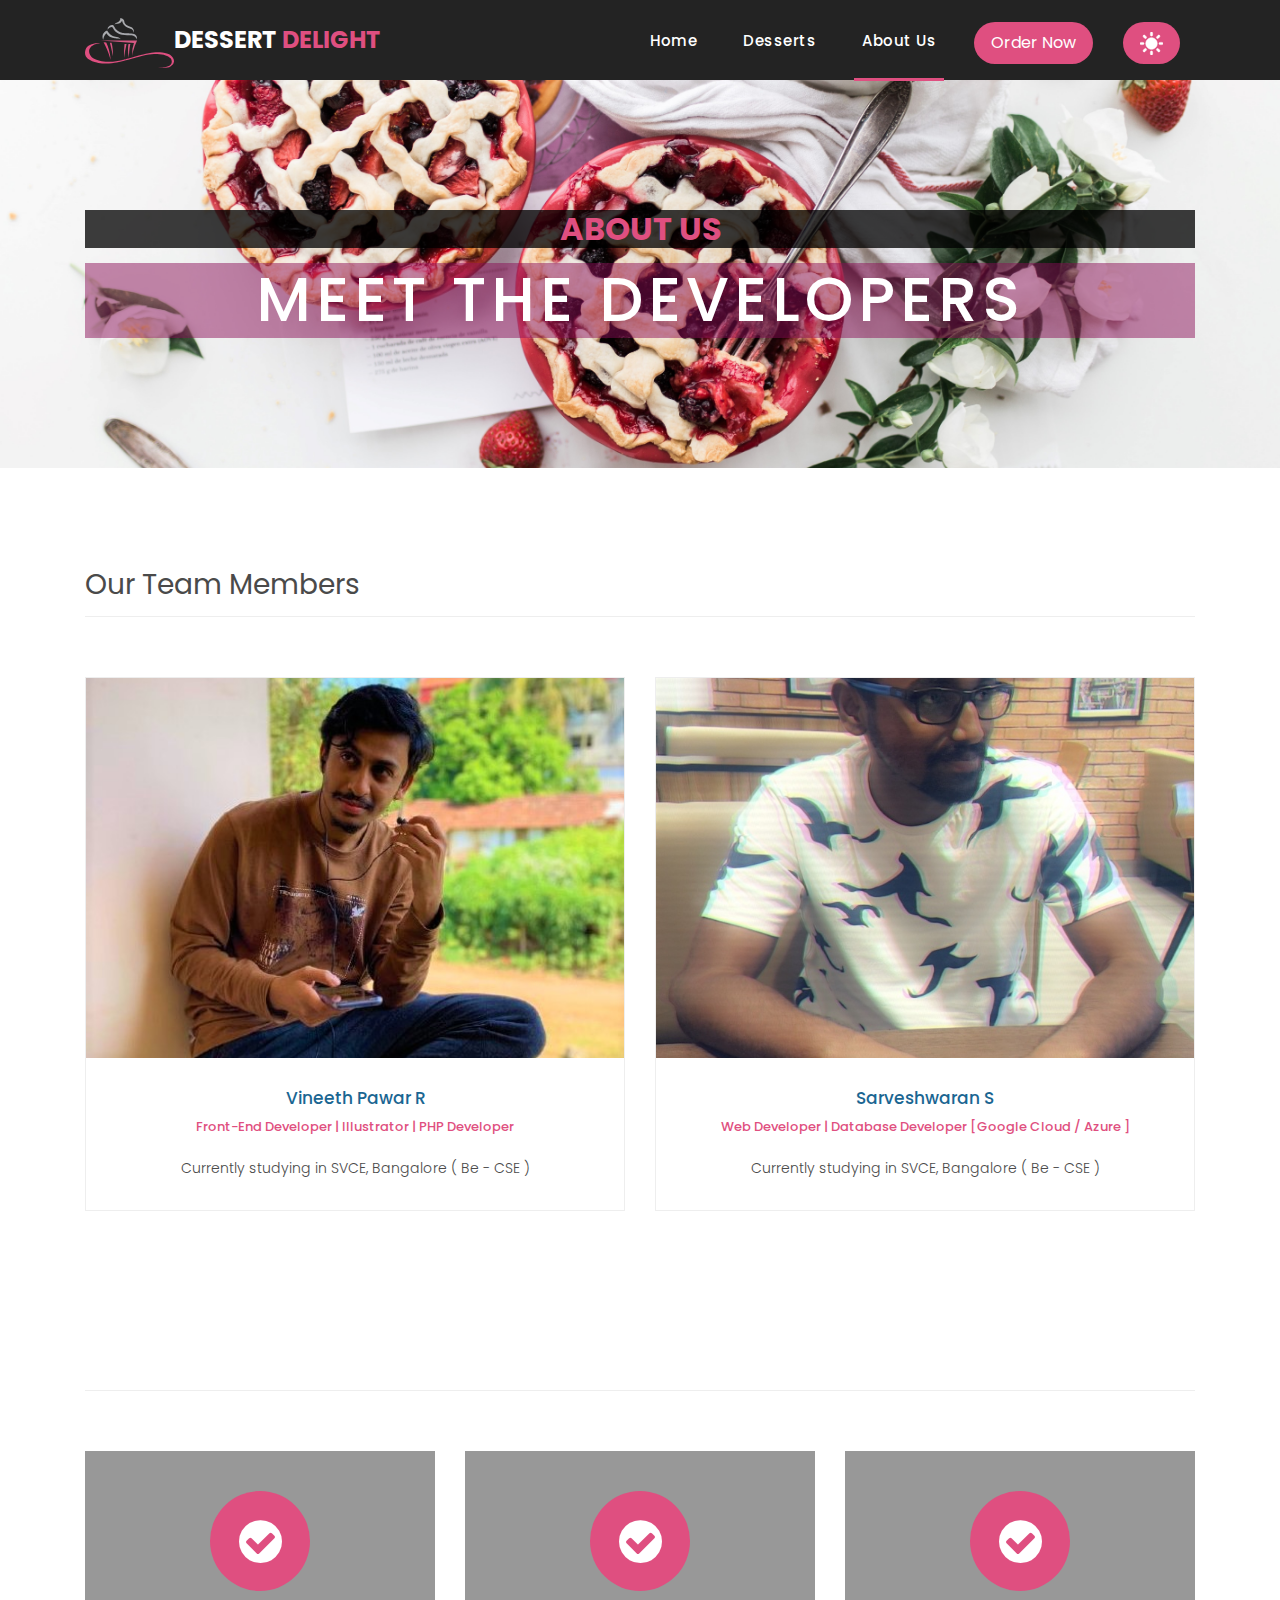
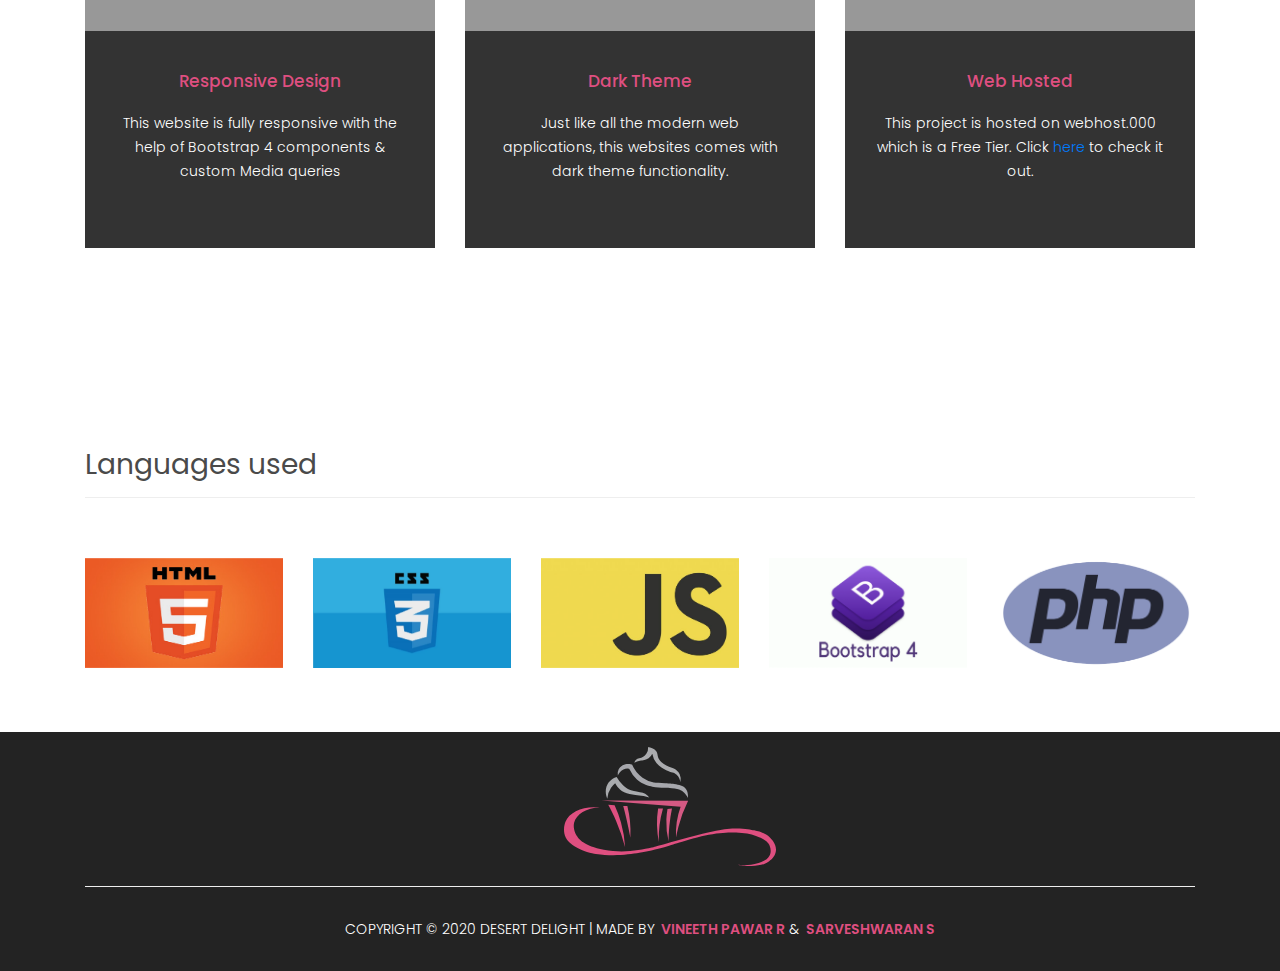
==== Dessert Delight/about.html @ f7e5d98a "folder oraganized" ====
<!DOCTYPE html>
<html lang="en">

  <head>

    <meta charset="utf-8">
    <meta name="viewport" content="width=device-width, initial-scale=1, shrink-to-fit=no">
    <meta name="description" content="">
    <meta name="author" content="">
    <link href="https://fonts.googleapis.com/css?family=Poppins:100,200,300,400,500,600,700,800,900&display=swap" rel="stylesheet">
    <link rel="shortcut icon" href="./assets/images/icon.png" type="image/x-icon">
    <title>Dessert Delight | About</title>

    <!-- Bootstrap core CSS -->
    <link href="vendor/bootstrap/css/bootstrap.min.css" rel="stylesheet">


    <!-- Additional CSS Files -->
    <link rel="stylesheet" href="assets/css/fontawesome.css">
    <link rel="stylesheet" href="assets/css/style.css">
    <link rel="stylesheet" href="assets/css/owl.css">

  </head>

  <body id="body">

    <!-- ***** Preloader Start ***** -->
    <div id="preloader">
        <div class="jumper">
            <div></div>
            <div></div>
            <div></div>
        </div>
    </div>  
    <!-- ***** Preloader End ***** -->

    <!-- Header -->
    <header class="">
      <nav class="navbar navbar-expand-lg">
        <div class="container">
          <a class="navbar-brand" ><img src="./assets/images/logo.svg"   alt="Logo"><h2 id="home">DESSERT <em>DELIGHT</em></h2></a>
          <button class="navbar-toggler" type="button" data-toggle="collapse" data-target="#navbarResponsive" aria-controls="navbarResponsive" aria-expanded="false" aria-label="Toggle navigation">
            <span class="navbar-toggler-icon"></span>
          </button>
          <div class="collapse navbar-collapse" id="navbarResponsive">
            <ul class="navbar-nav ml-auto">
              <li class="nav-item">
                <a class="nav-link" href="index.html">Home
                  <span class="sr-only">(current)</span>
                </a>
              </li> 
              <li class="nav-item">
                <a class="nav-link" href="products.html">Desserts</a>
              </li>
              <li class="nav-item active">
                <a class="nav-link" href="about.html">About Us</a>
              </li>
              <li class="nav-item">
                <a class="btn" href="contact.html">Order Now</a>
              </li>
              <li class="nav-item">
                <a class="btn " id="toggle"><img src="./assets/images/moon1.svg" style="height:23px;" id="theme" alt=""></a>
              </li>
            </ul>
          </div>
        </div>
      </nav>
    </header>

    <!-- Page Content -->
    <div class="page-heading about-heading header-text">
      <div class="container">
        <div class="row">
          <div class="col-md-12">
            <div class="text-content">
              <h4>about us</h4>
              <h2>meet the developers</h2>
            </div>
          </div>
        </div>
      </div>
    </div>


  

    
    <div class="team-members">
      <div class="container">
        <div class="row">
          <div class="col-md-12">
            <div class="section-heading">
              <h2 class="sh">Our Team Members</h2>
            </div>
          </div>
          <div class="col-md-6">
            <div class="team-member">
              <div class="thumb-container">
               
                <img src="assets/images/vin.jfif" style="width:100%;height:380px;object-fit: cover;"alt="">
           
                <div class="hover-effect">
                  <div class="hover-content">
                    <ul class="social-icons">
                     
                      <li><a href="https://www.linkedin.com/in/vineethpawar/" target="_blank" style="font-size: 25px;"><i class="fa fa-linkedin "></i></a></li>
                      <li><a href="https://github.com/vineethpawar/" target="_blank" style="font-size: 25px;"><i class="fa fa-github"></i></a></li>
                    </ul>
                  </div>
                </div>
              </div>
              <div class="down-content">
                <a href="https://www.linkedin.com/in/vineethpawar/" target="_blank"><h4>Vineeth Pawar R</h4></a>
                <span>Front-End Developer | Illustrator | PHP Developer  </span>
                <p class="pc">Currently studying in SVCE, Bangalore ( Be - CSE )</p>
              </div>
            </div>
          </div>
          <div class="col-md-6">
            <div class="team-member">
              <div class="thumb-container">
                <img src="assets/images/sarushan.jpeg" style="width:100%;height:380px;object-fit: cover;"alt="">
                <div class="hover-effect">
                  <div class="hover-content">
                    <ul class="social-icons">
                     
                      <li><a href="#" target="_blank" style="font-size: 25px;"><i class="fa fa-linkedin"></i></a></li>
                      <li><a href="#" target="_blank" style="font-size: 25px;"><i class="fa fa-github"></i></a></li>
                      <li><a href="#" target="_blank" style="font-size: 25px;"><i class="fa fa-instagram"></i></a></li>
                    </ul>
                  </div>
                </div>
              </div>
              <div class="down-content">
                <h4>Sarveshwaran S</h4>
                <span>Web Developer | Database Developer [Google Cloud / Azure ]</span>
                <p class="pc">Currently studying in SVCE, Bangalore ( Be - CSE )</p>
              </div>
            </div>
          </div>
          
         
         
          
        </div>
      </div>
    </div>


    <div class="services">
      <div class="container">
        <div class="section-heading">
          <h2 style="color:white;">Project Features</h2>
        </div> 
        <div class="row">
          

          <div class="col-md-4">
            <div class="service-item ">
              <div class="icon si">
                <i class="fa fa-check-circle"></i>
              </div>
              <div class="down-content dc">
                <h4>Responsive Design</h4>
                <p class="">This website is fully responsive with the help of Bootstrap 4 components & custom Media queries</p>
                
              </div>
            </div>
          </div>
          <div class="col-md-4">
            <div class="service-item ">
              <div class="icon si">
                <i class="fa fa-check-circle"></i>
              </div>
              <div class="down-content dc">
                <h4>Dark Theme</h4>
                <p class="">Just like all the modern web applications, this websites comes with dark theme functionality. </p>
                
              </div>
            </div>
          </div>
          <div class="col-md-4">
            <div class="service-item " style=>
              <div class="icon si">
                <i class="fa fa-check-circle"></i>
              </div>
              <div class="down-content dc">
                <h4>Web Hosted</h4>
                <p class="">This project is hosted on webhost.000 which is a Free Tier. Click <a href="#" target="_blank">here</a> to check it out. </p>
            
              </div>
            </div>
          </div>
        </div>
      </div>
    </div>


    <div class="happy-clients">
      <div class="container">
        <div class="row">
          <div class="col-md-12">
            <div class="section-heading">
              <h2 class="sh">Languages used</h2>
            </div>
          </div>
          <div class="col-sm-12">
            <div class="owl-clients owl-carousel">
              <div class="client-item">
                <img src="assets/images/html.jpg" alt="1">
              </div>
              
              <div class="client-item">
                <img src="assets/images/css.webp" alt="2">
              </div>
              
              <div class="client-item">
                <img src="assets/images/js.jpg" alt="3">
              </div>
              
              <div class="client-item">
                <img src="assets/images/boot.png" alt="4">
              </div>
              
              <div class="client-item">
                <img src="assets/images/php.png" alt="5">
              </div>
              
              <div class="client-item">
                <img src="assets/images/sql.png" alt="6">
              </div>
            </div>
          </div>
        </div>
      </div>
    </div>

    
    <footer>
      <div class="container">
        <div class="row">
          <div class="col-md-12">
            <img src="./assets/images/logo.svg" alt="">
            <div class="inner-content">
              <p class="">Copyright &copy; 2020 Desert Delight | Made by <a  href="https://www.linkedin.com/in/vineethpawar/" target="_blank">Vineeth Pawar R</a> & <a  href="https://www.linkedin.com/in/sarveshwaran-s-7b5656149/" target="_blank">Sarveshwaran S</a> </p>
            
           
            </div>
          </div>
        </div>
      </div>
    </footer>


    <!-- Bootstrap core JavaScript -->
    <script src="vendor/jquery/jquery.min.js"></script>
    <script src="vendor/bootstrap/js/bootstrap.bundle.min.js"></script>


    <!-- Additional Scripts -->
    <script src="assets/js/toggle.js"></script>
    <script src="assets/js/custom.js"></script>
    <script src="assets/js/owl.js"></script>
    <script src="assets/js/slick.js"></script>
    <script src="assets/js/isotope.js"></script>
    <script src="assets/js/accordions.js"></script>


    <script language = "text/Javascript"> 
      cleared[0] = cleared[1] = cleared[2] = 0; //set a cleared flag for each field
      function clearField(t){                   //declaring the array outside of the
      if(! cleared[t.id]){                      // function makes it static and global
          cleared[t.id] = 1;  // you could use true and false, but that's more typing
          t.value='';         // with more chance of typos
          t.style.color='#fff';
          }
      }
    </script>
    </script>
    <script>ttt();
      </script>

  </body>

</html>
---- Dessert Delight/assets/css/style.css ----
body {
  font-family: 'Poppins', sans-serif;
  overflow-x: hidden;
  text-rendering: optimizeLegibility;
  -webkit-font-smoothing: antialiased;
  -moz-osx-font-smoothing: grayscale;
  background-color: white;
}


p {
	margin-bottom: 0px;
	font-size: 14px;
	font-weight: 300;
	color: #4a4a4a;
	line-height: 24px;
}
a {
	text-decoration: none!important;
}
ul {
	padding: 0;
	margin: 0;
	list-style: none;
}

h1,h2,h3,h4,h5,h6 {
	margin: 0px;
}

ul.social-icons li {
	display: inline-block;
	margin-right: 3px;
}

ul.social-icons li:last-child {
	margin-right: 0px;
}

ul.social-icons li a {
	width: 50px;
	height: 50px;
	display: inline-block;
	line-height: 50px;
	background-color: #eee;
	color: #121212;
	font-size: 18px;
	text-align: center;
	transition: all .3s;
}

ul.social-icons li a:hover {
	background-color: #DF4F80;
	color: #fff;
}

a.filled-button {
	background-color: #DF4F80;
	color: #fff;
	font-size: 14px;
	text-transform: capitalize;
	font-weight: 300;
	padding: 10px 20px;
	border-radius: 5px;
	display: inline-block;
	transition: all 0.3s;
}

a.filled-button:hover {
	background-color: #121212;
	color: #fff;
}

.section-heading {
	text-align: left;
	margin-bottom: 60px;
	border-bottom: 1px solid #eee;
}

.section-heading h2 {
	font-size: 28px;
	font-weight: 400;
	color: #4a4a4a;
	margin-bottom: 15px;
}

.products-heading {
	background-image: url(../images/products-heading.jpg);
}

.about-heading {
	background-image: url(../images/about.jpg);
}

.contact-heading {
	background-image: url(../images/contact-heading.jpg);
}

.page-heading {
	padding: 210px 0px 130px 0px;
	text-align: center;
	background-position: center center;
	background-repeat: no-repeat;
	background-size: cover;
}

.page-heading .text-content h4 {
	color:#DF4F80;
	font-size: 32px;
	text-transform: uppercase;
	font-weight: 700;
	margin-bottom: 15px;
	background-color: rgba(0, 0, 0, 0.76);
}

.page-heading .text-content h2 {
	color: #fff;
	font-size: 62px;
	text-transform: uppercase;
	letter-spacing: 5px;
	background-color: rgba(138, 13, 86, 0.486);
}

#preloader {
  overflow: hidden;
  background: #DF4F80;
  left: 0;
  right: 0;
  top: 0;
  bottom: 0;
  position: fixed;
  z-index: 9999999;
  color: #fff;
}

#preloader .jumper {
  left: 0;
  top: 0;
  right: 0;
  bottom: 0;
  display: block;
  position: absolute;
  margin: auto;
  width: 50px;
  height: 50px;
}

#preloader .jumper > div {
  background-color: #fff;
  width: 10px;
  height: 10px;
  border-radius: 100%;
  -webkit-animation-fill-mode: both;
  animation-fill-mode: both;
  position: absolute;
  opacity: 0;
  width: 50px;
  height: 50px;
  -webkit-animation: jumper 1s 0s linear infinite;
  animation: jumper 1s 0s linear infinite;
}

#preloader .jumper > div:nth-child(2) {
  -webkit-animation-delay: 0.33333s;
  animation-delay: 0.33333s;
}

#preloader .jumper > div:nth-child(3) {
  -webkit-animation-delay: 0.66666s;
  animation-delay: 0.66666s;
}

@-webkit-keyframes jumper {
  0% {
    opacity: 0;
    -webkit-transform: scale(0);
    transform: scale(0);
  }
  5% {
    opacity: 1;
  }
  100% {
    -webkit-transform: scale(1);
    transform: scale(1);
    opacity: 0;
  }
}

@keyframes jumper {
  0% {
    opacity: 0;
    -webkit-transform: scale(0);
    transform: scale(0);
  }
  5% {
    opacity: 1;
  }
  100% {
    opacity: 0;
  }
}


/* Header Style */
header {
	position: absolute;
	z-index: 99999;
	width: 100%;
	height: 80px;
	background-color: #232323;
	-webkit-transition: all 0.3s ease-in-out 0s;
    -moz-transition: all 0.3s ease-in-out 0s;
    -o-transition: all 0.3s ease-in-out 0s;
    transition: all 0.3s ease-in-out 0s;
}
 .btn{
	margin-top: 5px;
	border-radius:35px;
	padding:8px 16px;
	margin-bottom:9px;
	background-color:#DF4F80;
	text-decoration: none;
	 
	outline:none;
	color:#fff;
	
	

}

.btn:hover{
	background-color:  #b63560;
	color: #fff;
	
	
	
	

}

#theme{
color: #fff;
}


header .navbar {
	padding: 17px 0px;
}
.background-header .navbar {
	padding: 17px 0px;
}
.background-header {
	top: 0;
	position: fixed;
	background-color: #fff!important;
	box-shadow: 0px 1px 10px rgba(0,0,0,0.1);
}
.background-header .navbar-brand h2 {
	color: #464242!important;
}

.background-header .navbar-nav a.nav-link {
	color: #1e1e1e!important;
}
.background-header .navbar-nav .nav-link:hover,
.background-header .navbar-nav .active>.nav-link,
.background-header .navbar-nav .nav-link.active,
.background-header .navbar-nav .nav-link.show,
.background-header .navbar-nav .show>.nav-link {
	color: #DF4F80!important;
}
.navbar .navbar-brand {
	float: 	left;
	margin-top: -12px;
	outline: none;
	
}
.navbar .navbar-brand h2 {
	display: inline-flex;
	color: #fff;
	cursor:pointer;
	
	text-transform: uppercase;
	font-size: 24px;
	font-weight: 700;
	-webkit-transition: all .3s ease 0s;
    -moz-transition: all .3s ease 0s;
    -o-transition: all .3s ease 0s;
    transition: all .3s ease 0s;
}
.navbar .navbar-brand img {
	cursor:pointer;
	height: 50px;
	-webkit-transition: all .3s ease 0s;
    -moz-transition: all .3s ease 0s;
    -o-transition: all .3s ease 0s;
    transition: all .3s ease 0s;
}

.navbar .navbar-brand h2 em {
	font-style: normal;
	padding-left: 5px;
	color: #DF4F80;
	
}
#navbarResponsive {
	z-index: 999;
}
.navbar-collapse {
	text-align: center;
}
.navbar .navbar-nav .nav-item {
	margin: 0px 15px;
}
.navbar .navbar-nav a.nav-link {
	text-transform: capitalize;
	font-size: 15px;
	font-weight: 500;
	letter-spacing: 0.5px;
	color: #fff;
	transition: all 0.5s;
	margin-top: 5px;
}
.navbar .navbar-nav .nav-link:hover,
.navbar .navbar-nav .active>.nav-link,
.navbar .navbar-nav .nav-link.active,
.navbar .navbar-nav .nav-link.show,
.navbar .navbar-nav .show>.nav-link {
	color: #fff;
	padding-bottom: 25px;
	border-bottom: 3px solid #DF4F80;
}
.navbar .navbar-toggler-icon {
	background-image: none;
}
.navbar .navbar-toggler {
	border-color: #fff;
	background-color: #fff;	
	height: 36px;
	outline: none;
	border-radius: 0px;
	position: absolute;
	right: 30px;
	top: 20px;
}
.navbar .navbar-toggler-icon:after {
	content: '\f0c9';
	color: #DF4F80;
	font-size: 18px;
	line-height: 26px;
	font-family: 'FontAwesome';
}



/* Banner Style */
.banner {
	position: relative;
	text-align: center;
	padding-top: 80px;


}

.banner-item-01 {
	height:80vh;
	background-image: url(../images/1.jpg);
	background-size: cover;
	background-repeat: no-repeat;
	background-position: center center;

	
	
	
}

.banner-item-02 {
	height:80vh;
	background-image: url(../images/2.jpg);
	background-size: cover;
	background-repeat: no-repeat;
	background-position: center center;
	
	
	
}

.banner-item-03 {
height:80vh;
	background-image: url(../images/3.jpg);
	background-size: cover;
	background-repeat: no-repeat;
	background-position: center center;
	
}

.banner .banner-item {
	max-height: 600px;
	
}

.banner .text-content {
	position: absolute;
	top: 50%;
	transform: translateY(-50%);
	text-align: center;
	width: 100%;
}

.banner .text-content h1 {
	color: #ffffff;
	
	font-size: 60px;
	text-transform: uppercase;
	font-weight: 700;
	margin-bottom: 15px;
	background-color: rgba(138, 13, 86, 0.486);
	
}

.banner .text-content h2 {
	color: #fff;
	font-size: 42px;
	font-weight: 600;
	text-transform: uppercase;
	font-family:'Trebuchet MS', 'Lucida Sans Unicode', 'Lucida Grande', 'Lucida Sans', Arial, sans-serif;
	text-transform: uppercase;
	letter-spacing: 5px;
	background-color: rgba(138, 13, 86, 0.486);
}


.owl-banner .owl-dots .owl-dot ,.owl-banner{
  border-radius: 3px;
}
.owl-banner .owl-dots {
    display: -webkit-box;
    display: -webkit-flex;
    display: -ms-flexbox;
    display: flex;
    -ms-flex-pack: center;
    -webkit-justify-content: center;
    justify-content: center;
    position: absolute;
    left: 50%;
    transform: translateX(-50%);
    bottom: 30px;
}
.owl-banner .owl-dots .owl-dot {
    width: 10px;
    height: 10px;
    border-radius: 50%;
    margin: 0 10px;
    background-color: #fff;
    opacity: 0.5;
}
.owl-banner .owl-dots .owl-dot:focus {
    outline: none
}
.owl-banner .owl-dots .owl-dot.active {
    background-color: #fff;
    opacity: 1;
}



/* Latest Produtcs */

.latest-products {
	margin-top: 100px;
}

.latest-products .section-heading a {
	float: right;
	margin-top: -35px;
	text-transform: uppercase;
	font-size: 13px;
	font-weight: 700;
	color: #DF4F80;
}

.product-item {
	border: 1px solid #eee;
	margin-bottom: 30px;
}

.product-item .down-content {
	padding: 30px;
	position: relative;
}

.product-item img {
	width: 100%;
	overflow: hidden;
}

.product-item .down-content h4 {
	font-size: 17px;
	color: #1a6692;
	margin-bottom: 20px;
}

.product-item .down-content h6 {
	position: absolute;
	top: 30px;
	right: 30px;
	font-size: 18px;
	color: #121212;
}

.product-item .down-content p {
	margin-bottom: 20px;
}

.product-item .down-content ul li {
	display: inline-block;
}

.product-item .down-content a {
	
	color: #DF4F80;
	font-size: 14px;
	cursor:pointer;
	border:1px solid #DF4F80;
	padding:5px 10px;
	
}

.product-item .down-content a:after {
	
	
	
}


.product-item .down-content a:hover{
	color: #fff;
	background-color: #DF4F80;
	font-size: 14px;
	cursor:pointer;
}

.product-item .down-content span {
	position: absolute;
	right: 30px;
	bottom: 30px;
	font-size: 13px;
	color: #DF4F80;
	font-weight: 500;
}




/* Best Features */

.about-features {
	margin-top: 100px!important;
}

.about-features p {
	border-bottom: 1px solid #eee;
	padding-bottom: 20px;
}

.about-features .container .row {
	padding-bottom: 0px!important;
	border-bottom: none!important;
}

.best-features {
	margin-top: 50px;
}

.best-features .container .row {
	border-bottom: 1px solid #eee;
	padding-bottom: 60px;
}

.best-features img {
	width: 100%;
	overflow: hidden;
}

.best-features h4 {
	font-size: 17px;
	color: #1a6692;
	margin-bottom: 20px;
}

.best-features ul.featured-list li {
	display: block;
	margin-bottom: 10px;
	list-style: none;
	
}

.best-features p {
	margin-bottom: 25px;
}

.best-features ul.featured-list li a {
	font-size: 14px;
	color: #4a4a4a;
	font-weight: 300;
	transition: all .3s;
	position: relative;
	padding-left: 13px;
}

.best-features ul.featured-list li a:before {
	content: '';
	width: 5px;
	height: 5px;
	display: inline-block;
	background-color: #4a4a4a;
	position: absolute;
	left: 0;
	transition: all .3s;
	top: 8px;
}

.best-features ul.featured-list li a:hover {
	color: #DF4F80;
}

.best-features ul.featured-list li a:hover::before {
	background-color: #DF4F80;
}

.best-features .filled-button {
	margin-top: 20px;
}





/* Call To Action */
.call-to-action{
	margin-bottom: 17px;
}
.call-to-action .inner-content {
	margin-top: 60px;
	padding: 30px;
	background-color: #f7f7f7;
	border-radius: 5px;
}

.call-to-action .inner-content h4 {
	font-size: 17px;
	color: #1a6692;
	margin-bottom: 15px;
}

.call-to-action .inner-content em {
	font-style: normal;
	font-weight: 700;
}

.call-to-action .inner-content .col-md-4 {
	text-align: right;
}

.call-to-action .inner-content .filled-button {
	margin-top: 12px;
}




/* Footer */

footer {
	text-align: center;
	background-color: #232323;
	color:white;
}

footer .inner-content {
	border-top: 1px solid #eee;
	margin-top: 10px;
	padding: 30px 0px;
}

footer .inner-content p {
	text-transform: uppercase;
	color:white;
}

footer .inner-content p a {
	color: #DF4F80;
	margin-left: 3px;
	cursor: pointer;
	font-weight: 600;
}
footer img{
	padding:15px 0 10px 60px;
	
	height:9rem;
	align-self: center;
}
 




/* Product Page */

.products {
	margin-top: 100px;
}

.products .filters {
	text-align: center;
	border-bottom: 1px solid #eee;
	
	margin-bottom: 60px;
}

.products .filters li {
	text-transform: uppercase;
	font-size: 13px;
	font-weight: 500;
	color: #121212;
	display:block;
	padding-top:20px;
	padding-bottom:20px;
	transition: all .3s;
	cursor: pointer;
	border-top: 1px solid #eee;
}

.products .filters ul li.active,
.products .filters ul li:hover {
  color: #DF4F80 !important;
}

.products ul.pages {
	margin-top: 30px;
	text-align: center;
}

.products ul.pages li {
	display: inline-block;
	margin: 0px 2px;
}

.products ul.pages li a {
	width: 44px;
	height: 44px;
	display: inline-block;
	line-height: 42px;
	border: 1px solid #eee;
	font-size: 15px;
	font-weight: 700;
	color: #121212;
	transition: all .3s;
}

.products ul.pages li a:hover,
.products ul.pages li.active a {
	background-color: #DF4F80;
	border-color: #DF4F80;
	color: #fff;
}



/* Team Members */

.team-members {
	margin-top: 100px;
}

.team-member {
	border: 1px solid #eee;
	margin-bottom: 30px;
}

.team-member img {
	width: 100%;
	overflow: hidden;
}

.team-member .down-content {
	padding: 30px;
	text-align: center;
}

.team-member .thumb-container {
	position: relative;
}

.team-member .thumb-container .hover-effect {
	position: absolute;
	background-color: rgba(243,63,63,0.9);
	top: 0;
	left: 0;
	width: 100%;
	height: 100%;
	opacity: 0;
	visibility: hidden;
	transition: all .5s;
}

.team-member .thumb-container .hover-effect .hover-content {
	position: absolute;
	display: inline-block;
	width: 100%;
	text-align: center;
	top: 50%;
	transform: translateY(-50%);
}

.team-member .thumb-container .hover-effect .hover-content ul.social-icons li a:hover {
	background-color: #fff;
	color: #DF4F80;
}

.team-member:hover .hover-effect {
	visibility: visible;
	opacity: 1;
}

.team-member .down-content h4 {
	font-size: 17px;
	color: #1a6692;
	margin-bottom: 8px;
}

.team-member .down-content span {
	display: block;
	font-size: 13px;
	color: #DF4F80;
	font-weight: 500;
	margin-bottom: 20px;
}




/* Services */

.services {
	background-image: url(../images/parallax.jpg);
	background-position: center center;
	background-repeat: no-repeat;
	background-size: cover;
	background-attachment: fixed;
	padding: 100px 0px;
}

.services .service-item {
	text-align: center;
}

.services .service-item .icon {
	background-color: #00000067;
	padding: 40px;
}

.services .service-item .icon i {
	width: 100px;
	height: 100px;
	display: inline-block;
	text-align: center;
	line-height: 100px;
	background-color: #DF4F80;
	color: #fff;
	font-size: 32px;
	border-radius: 50%;
	font-size: 50px;
}

.services .service-item .down-content {
	background-color: rgba(0, 0, 0, 0.801);
	padding: 40px 30px;
}

.services .service-item .down-content h4 {
	font-size: 17px;
	color: #DF4F80;
	margin-bottom: 20px;
}

.services .service-item .down-content p {
	margin-bottom: 25px;
	color:white;
}




/* Clients */

.happy-clients {
	margin-top: 100px;
	margin-bottom: 40px;
}

.happy-clients .client-item img {
	max-width: 100%;
	overflow: hidden;
	transition: all .3s;
	cursor: pointer;
	height:110px;
	
}

.happy-clients .client-item img:hover {
	opacity: 0.8;
}




/* Find Us */

.find-us {
	margin-top: 100px;
}

.find-us p {
	border-bottom: 1px solid #eee;
	padding-bottom: 30px;
	margin-bottom: 30px;
}

.find-us h4 {
	font-size: 17px;
	color: #1a6692;
	margin-bottom: 20px;
}

.find-us .left-content {
	margin-left: 30px;
}



/* Send Message */

.send-message {
	margin-top: 100px;
}

.contact-form input {
	font-size: 14px;
	width: 100%;
	height: 44px;
	display: inline-block;
	line-height: 42px;
	border: 1px solid #eee;
	border-radius: 0px;
	margin-bottom: 30px;
}

.contact-form input:focus {
	box-shadow: none;
	border: 1px solid #eee;
}

.contact-form textarea {
	font-size: 14px;
	width: 100%;
	min-width: 100%;
	min-height: 120px;
	height: 120px;
	max-height: 180px;
	border: 1px solid #eee;
	border-radius: 0px;
	margin-bottom: 30px;
}

.contact-form textarea:focus {
	box-shadow: none;
	border: 1px solid #eee;
}

.contact-form button.filled-button {
	background-color: #DF4F80;
	color: #fff;
	font-size: 14px;
	text-transform: capitalize;
	font-weight: 300;
	padding: 10px 20px;
	border-radius: 5px;
	display: inline-block;
	transition: all 0.3s;
	border: none;
	outline: none;
	cursor: pointer;
}

.contact-form button.filled-button:hover {
	background-color: #121212;
	color: #fff;
}

.accordion {
	margin-left: 30px;
}

.accordion a {
	cursor: pointer;
	font-size: 17px;
	color: #1a6692!important;
	margin-bottom: 20px;
	transition: all .3s;
}

.accordion a:hover {
	color: #DF4F80!important;
}

.accordion a.active {
  color: #DF4F80!important;
}

.accordion li .content {
  display: none;
  margin-top: 10px;
}

.accordion li:first-child {
	border-top: 1px solid #eee;
}

.accordion li {
	border-bottom: 1px solid #eee;
	padding: 15px 0px;
}

/* Responsive Style */
@media (max-width: 768px) {
	.banner .text-content {
		width: 90%;
		margin-left: 5%;
	}
	.banner .text-content h4 {
		font-size: 22px;
	}

	.banner .text-content h2 {
		font-size: 36px;
		letter-spacing: 0.5px;
	}
	.banner-item-01,
	.banner-item-02,
	.banner-item-03 {
		padding: 180px 0px;
	}
	.page-heading .text-content h4 {
		font-size: 22px;
	}

	.page-heading .text-content h2 {
		font-size: 36px;
		letter-spacing: 0.5px;
	}
	.latest-products .section-heading a {
		float: none;
		margin-top: 0px;
		display: block;
		margin-bottom: 20px;
	}
	.product-item .down-content h4 {
		margin-bottom: 20px!important;
	}
	.product-item .down-content h6 {
		position: absolute!important;
		top: 30px!important;
		right: 30px!important;
	}
	.product-item .down-content span {
		position: absolute!important;
		right: 30px!important;
		bottom: 30px!important;
	}
	.best-features .left-content {
		margin-bottom: 30px;
	}
	.call-to-action .inner-content {
		text-align: center;
	}
	.call-to-action .inner-content .filled-button {
		text-align: center;
		width: 100%;
		margin-top: 20px;
	}
	.about-features img {
		margin-bottom: 30px;
	}
	.service-item {
		margin-bottom: 30px;
	}
	.find-us #map {
		margin-bottom: 30px;
	}
	.find-us .left-content {
		margin-left: 0px;
	}
	.send-message .accordion {
		margin-top: 30px;
		margin-left: 0px;
	}
}

@media (max-width: 992px) {
	.navbar .navbar-brand {
		position: absolute;
		left: 30px;
		top: 32px;
	}
	.navbar .navbar-brand {
		width: auto;
	}
	.navbar:after {
		display: none;
	}
	#navbarResponsive {
	    z-index: 99999;
	    position: absolute;
	    top: 80px;
	    left: 0;
	    width: 100%;
	    text-align: center;
	    background-color: #fff;
	    box-shadow: 0px 10px 10px rgba(0,0,0,0.1);
	}
	.navbar .navbar-nav .nav-item {
		border-bottom: 1px solid #eee;
	}
	.navbar .navbar-nav .nav-item:last-child {
		border-bottom: none;
	}
	.navbar .navbar-nav a.nav-link {
		padding: 15px 0px;
		color: #1e1e1e!important;
	}
	.navbar .navbar-nav .nav-link:hover,
	.navbar .navbar-nav .active>.nav-link,
	.navbar .navbar-nav .nav-link.active,
	.navbar .navbar-nav .nav-link.show,
	.navbar .navbar-nav .show>.nav-link {
		color: #DF4F80!important;
		border-bottom: none!important;
		padding-bottom: 15px;
	}
	.product-item .down-content h4 {
		margin-bottom: 10px;
	}
	.product-item .down-content h6 {
		position: relative;
		top: 0;
		right: 0;
		margin-bottom: 20px;
	}
	.product-item .down-content span {
		position: relative;
		right: 0;
		bottom: 0;
	}
}
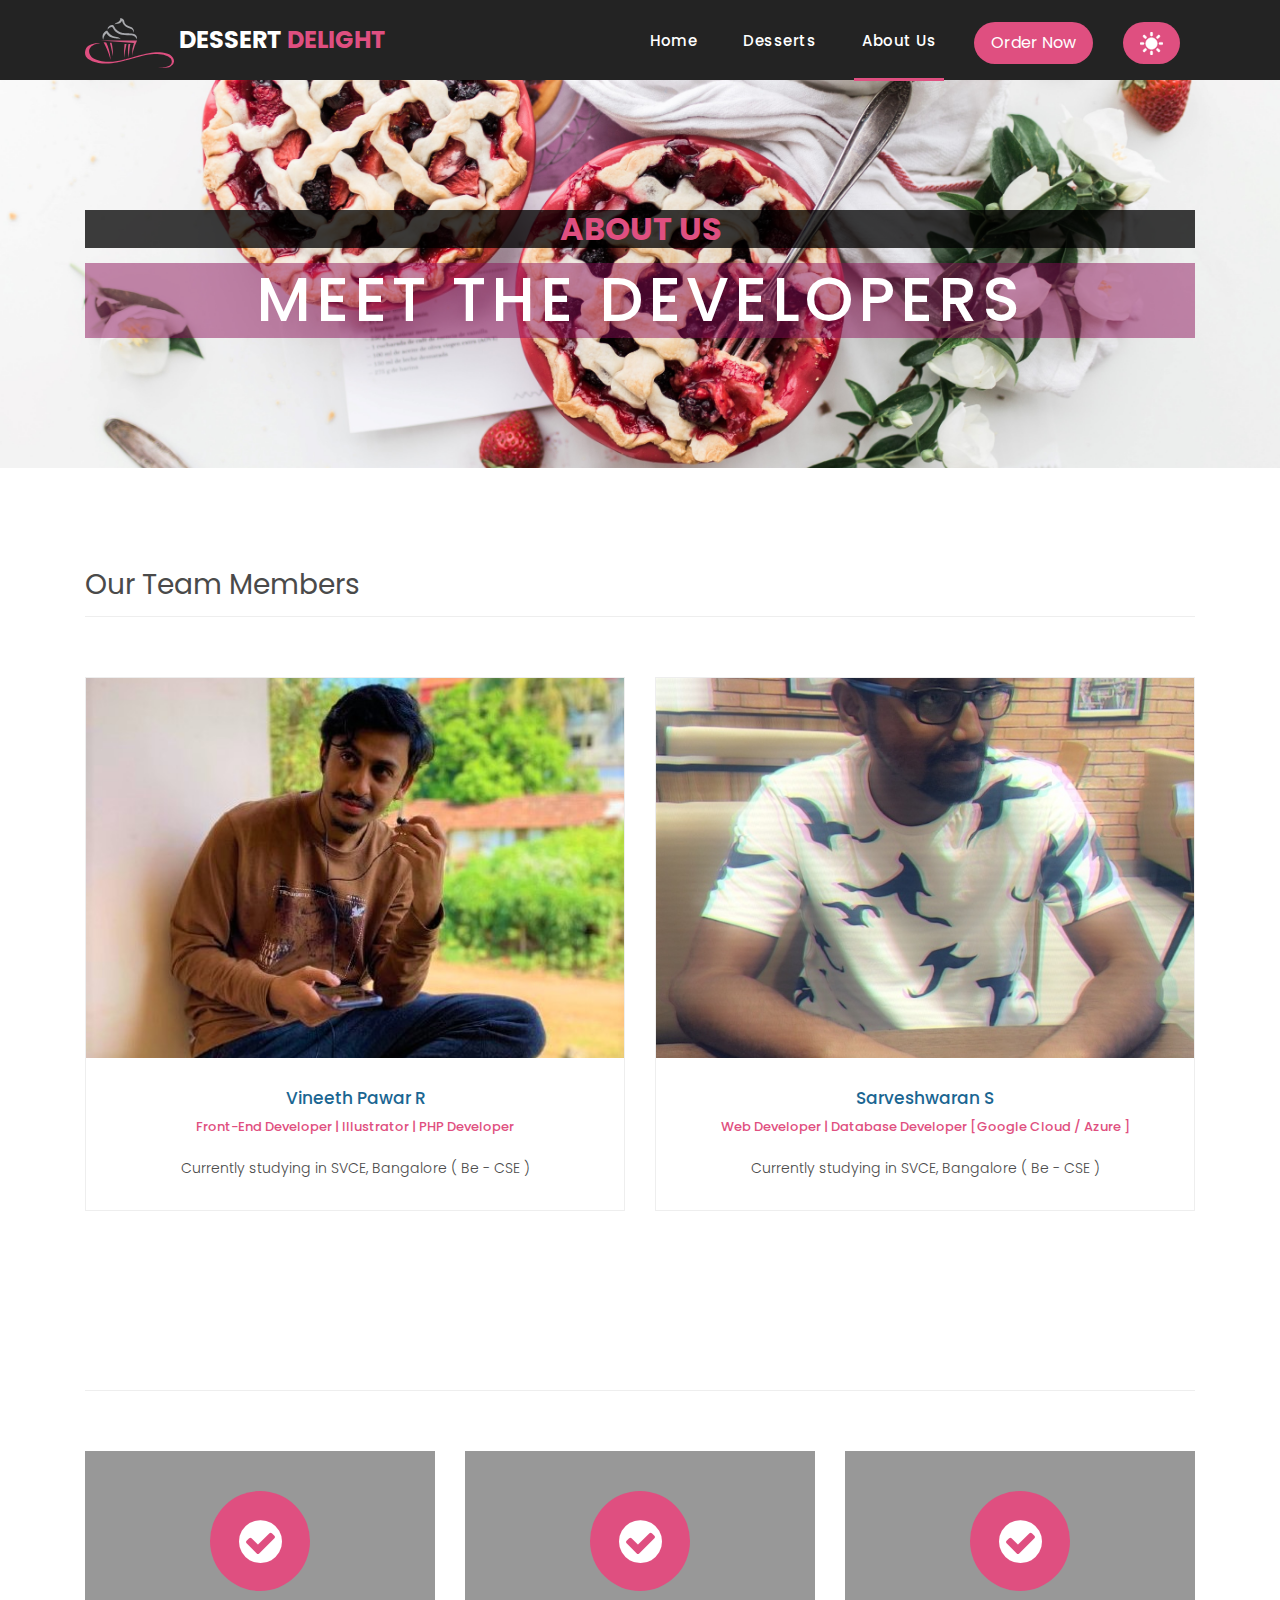
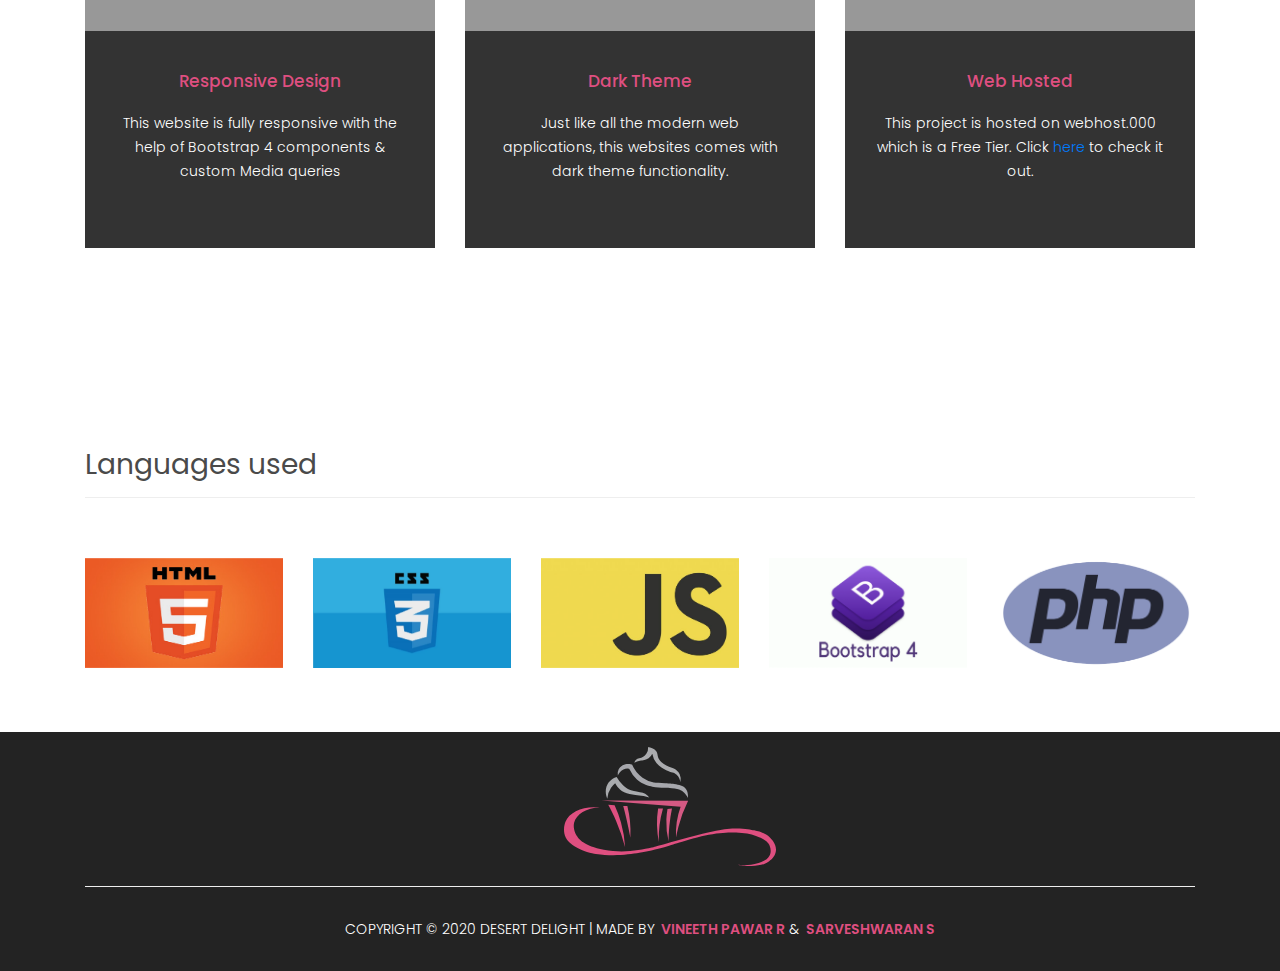
==== commit baa021c3: "Remove Image 2" ====
--- a/Dessert Delight/about.html
+++ b/Dessert Delight/about.html
@@ -1,285 +1,299 @@
 <!DOCTYPE html>
 <html lang="en">
 
-  <head>
-
-    <meta charset="utf-8">
-    <meta name="viewport" content="width=device-width, initial-scale=1, shrink-to-fit=no">
-    <meta name="description" content="">
-    <meta name="author" content="">
-    <link href="https://fonts.googleapis.com/css?family=Poppins:100,200,300,400,500,600,700,800,900&display=swap" rel="stylesheet">
-    <link rel="shortcut icon" href="./assets/images/icon.png" type="image/x-icon">
-    <title>Dessert Delight | About</title>
-
-    <!-- Bootstrap core CSS -->
-    <link href="vendor/bootstrap/css/bootstrap.min.css" rel="stylesheet">
-
-
-    <!-- Additional CSS Files -->
-    <link rel="stylesheet" href="assets/css/fontawesome.css">
-    <link rel="stylesheet" href="assets/css/style.css">
-    <link rel="stylesheet" href="assets/css/owl.css">
-
-  </head>
-
-  <body id="body">
-
-    <!-- ***** Preloader Start ***** -->
-    <div id="preloader">
-        <div class="jumper">
-            <div></div>
-            <div></div>
-            <div></div>
-        </div>
-    </div>  
-    <!-- ***** Preloader End ***** -->
-
-    <!-- Header -->
-    <header class="">
-      <nav class="navbar navbar-expand-lg">
-        <div class="container">
-          <a class="navbar-brand" ><img src="./assets/images/logo.svg"   alt="Logo"><h2 id="home">DESSERT <em>DELIGHT</em></h2></a>
-          <button class="navbar-toggler" type="button" data-toggle="collapse" data-target="#navbarResponsive" aria-controls="navbarResponsive" aria-expanded="false" aria-label="Toggle navigation">
-            <span class="navbar-toggler-icon"></span>
-          </button>
-          <div class="collapse navbar-collapse" id="navbarResponsive">
-            <ul class="navbar-nav ml-auto">
-              <li class="nav-item">
-                <a class="nav-link" href="index.html">Home
-                  <span class="sr-only">(current)</span>
-                </a>
-              </li> 
-              <li class="nav-item">
-                <a class="nav-link" href="products.html">Desserts</a>
-              </li>
-              <li class="nav-item active">
-                <a class="nav-link" href="about.html">About Us</a>
-              </li>
-              <li class="nav-item">
-                <a class="btn" href="contact.html">Order Now</a>
-              </li>
-              <li class="nav-item">
-                <a class="btn " id="toggle"><img src="./assets/images/moon1.svg" style="height:23px;" id="theme" alt=""></a>
-              </li>
-            </ul>
-          </div>
-        </div>
-      </nav>
-    </header>
-
-    <!-- Page Content -->
-    <div class="page-heading about-heading header-text">
+<head>
+
+  <meta charset="utf-8">
+  <meta name="viewport" content="width=device-width, initial-scale=1, shrink-to-fit=no">
+  <meta name="description" content="">
+  <meta name="author" content="">
+  <link href="https://fonts.googleapis.com/css?family=Poppins:100,200,300,400,500,600,700,800,900&display=swap"
+    rel="stylesheet">
+  <link rel="shortcut icon" href="./assets/images/icon.png" type="image/x-icon">
+  <title>Dessert Delight | About</title>
+
+  <!-- Bootstrap core CSS -->
+  <link href="vendor/bootstrap/css/bootstrap.min.css" rel="stylesheet">
+
+
+  <!-- Additional CSS Files -->
+  <link rel="stylesheet" href="assets/css/fontawesome.css">
+  <link rel="stylesheet" href="assets/css/style.css">
+  <link rel="stylesheet" href="assets/css/owl.css">
+
+</head>
+
+<body id="body">
+
+  <!-- ***** Preloader Start ***** -->
+  <div id="preloader">
+    <div class="jumper">
+      <div></div>
+      <div></div>
+      <div></div>
+    </div>
+  </div>
+  <!-- ***** Preloader End ***** -->
+
+  <!-- Header -->
+  <header class="">
+    <nav class="navbar navbar-expand-lg">
       <div class="container">
-        <div class="row">
-          <div class="col-md-12">
-            <div class="text-content">
-              <h4>about us</h4>
-              <h2>meet the developers</h2>
-            </div>
-          </div>
-        </div>
-      </div>
-    </div>
-
-
-  
-
-    
-    <div class="team-members">
-      <div class="container">
-        <div class="row">
-          <div class="col-md-12">
-            <div class="section-heading">
-              <h2 class="sh">Our Team Members</h2>
-            </div>
-          </div>
-          <div class="col-md-6">
-            <div class="team-member">
-              <div class="thumb-container">
-               
-                <img src="assets/images/vin.jfif" style="width:100%;height:380px;object-fit: cover;"alt="">
-           
-                <div class="hover-effect">
-                  <div class="hover-content">
-                    <ul class="social-icons">
-                     
-                      <li><a href="https://www.linkedin.com/in/vineethpawar/" target="_blank" style="font-size: 25px;"><i class="fa fa-linkedin "></i></a></li>
-                      <li><a href="https://github.com/vineethpawar/" target="_blank" style="font-size: 25px;"><i class="fa fa-github"></i></a></li>
-                    </ul>
-                  </div>
+        <a class="navbar-brand"><img src="./assets/images/logo.svg" alt="Logo">
+          <h2 id="home">DESSERT <em>DELIGHT</em></h2>
+        </a>
+        <button class="navbar-toggler" type="button" data-toggle="collapse" data-target="#navbarResponsive"
+          aria-controls="navbarResponsive" aria-expanded="false" aria-label="Toggle navigation">
+          <span class="navbar-toggler-icon"></span>
+        </button>
+        <div class="collapse navbar-collapse" id="navbarResponsive">
+          <ul class="navbar-nav ml-auto">
+            <li class="nav-item">
+              <a class="nav-link" href="index.html">Home
+                <span class="sr-only">(current)</span>
+              </a>
+            </li>
+            <li class="nav-item">
+              <a class="nav-link" href="products.html">Desserts</a>
+            </li>
+            <li class="nav-item active">
+              <a class="nav-link" href="about.html">About Us</a>
+            </li>
+            <li class="nav-item">
+              <a class="btn" href="contact.html">Order Now</a>
+            </li>
+            <li class="nav-item">
+              <a class="btn " id="toggle"><img src="./assets/images/moon1.svg" style="height:23px;" id="theme"
+                  alt=""></a>
+            </li>
+          </ul>
+        </div>
+      </div>
+    </nav>
+  </header>
+
+  <!-- Page Content -->
+  <div class="page-heading about-heading header-text">
+    <div class="container">
+      <div class="row">
+        <div class="col-md-12">
+          <div class="text-content">
+            <h4>about us</h4>
+            <h2>meet the developers</h2>
+          </div>
+        </div>
+      </div>
+    </div>
+  </div>
+
+
+
+
+
+  <div class="team-members">
+    <div class="container">
+      <div class="row">
+        <div class="col-md-12">
+          <div class="section-heading">
+            <h2 class="sh">Our Team Members</h2>
+          </div>
+        </div>
+        <div class="col-md-6">
+          <div class="team-member">
+            <div class="thumb-container">
+
+              <img src="assets/images/vin.jfif" style="width:100%;height:380px;object-fit: cover;" alt="">
+
+              <div class="hover-effect">
+                <div class="hover-content">
+                  <ul class="social-icons">
+
+                    <li><a href="https://www.linkedin.com/in/vineethpawar/" target="_blank" style="font-size: 25px;"><i
+                          class="fa fa-linkedin "></i></a></li>
+                    <li><a href="https://github.com/vineethpawar/" target="_blank" style="font-size: 25px;"><i
+                          class="fa fa-github"></i></a></li>
+                  </ul>
                 </div>
               </div>
-              <div class="down-content">
-                <a href="https://www.linkedin.com/in/vineethpawar/" target="_blank"><h4>Vineeth Pawar R</h4></a>
-                <span>Front-End Developer | Illustrator | PHP Developer  </span>
-                <p class="pc">Currently studying in SVCE, Bangalore ( Be - CSE )</p>
-              </div>
-            </div>
-          </div>
-          <div class="col-md-6">
-            <div class="team-member">
-              <div class="thumb-container">
-                <img src="assets/images/sarushan.jpeg" style="width:100%;height:380px;object-fit: cover;"alt="">
-                <div class="hover-effect">
-                  <div class="hover-content">
-                    <ul class="social-icons">
-                     
-                      <li><a href="#" target="_blank" style="font-size: 25px;"><i class="fa fa-linkedin"></i></a></li>
-                      <li><a href="#" target="_blank" style="font-size: 25px;"><i class="fa fa-github"></i></a></li>
-                      <li><a href="#" target="_blank" style="font-size: 25px;"><i class="fa fa-instagram"></i></a></li>
-                    </ul>
-                  </div>
+            </div>
+            <div class="down-content">
+              <a href="https://www.linkedin.com/in/vineethpawar/" target="_blank">
+                <h4>Vineeth Pawar R</h4>
+              </a>
+              <span>Front-End Developer | Illustrator | PHP Developer </span>
+              <p class="pc">Currently studying in SVCE, Bangalore ( Be - CSE )</p>
+            </div>
+          </div>
+        </div>
+        <div class="col-md-6">
+          <div class="team-member">
+            <div class="thumb-container">
+              <img src="assets/images/sarushan.jpeg" style="width:100%;height:380px;object-fit: cover;" alt="">
+              <div class="hover-effect">
+                <div class="hover-content">
+                  <ul class="social-icons">
+
+                    <li><a href="#" target="_blank" style="font-size: 25px;"><i class="fa fa-linkedin"></i></a></li>
+                    <li><a href="#" target="_blank" style="font-size: 25px;"><i class="fa fa-github"></i></a></li>
+                    <li><a href="#" target="_blank" style="font-size: 25px;"><i class="fa fa-instagram"></i></a></li>
+                  </ul>
                 </div>
               </div>
-              <div class="down-content">
-                <h4>Sarveshwaran S</h4>
-                <span>Web Developer | Database Developer [Google Cloud / Azure ]</span>
-                <p class="pc">Currently studying in SVCE, Bangalore ( Be - CSE )</p>
-              </div>
-            </div>
-          </div>
-          
-         
-         
-          
-        </div>
-      </div>
-    </div>
-
-
-    <div class="services">
-      <div class="container">
-        <div class="section-heading">
-          <h2 style="color:white;">Project Features</h2>
-        </div> 
-        <div class="row">
-          
-
-          <div class="col-md-4">
-            <div class="service-item ">
-              <div class="icon si">
-                <i class="fa fa-check-circle"></i>
-              </div>
-              <div class="down-content dc">
-                <h4>Responsive Design</h4>
-                <p class="">This website is fully responsive with the help of Bootstrap 4 components & custom Media queries</p>
-                
-              </div>
-            </div>
-          </div>
-          <div class="col-md-4">
-            <div class="service-item ">
-              <div class="icon si">
-                <i class="fa fa-check-circle"></i>
-              </div>
-              <div class="down-content dc">
-                <h4>Dark Theme</h4>
-                <p class="">Just like all the modern web applications, this websites comes with dark theme functionality. </p>
-                
-              </div>
-            </div>
-          </div>
-          <div class="col-md-4">
-            <div class="service-item " style=>
-              <div class="icon si">
-                <i class="fa fa-check-circle"></i>
-              </div>
-              <div class="down-content dc">
-                <h4>Web Hosted</h4>
-                <p class="">This project is hosted on webhost.000 which is a Free Tier. Click <a href="#" target="_blank">here</a> to check it out. </p>
-            
-              </div>
-            </div>
-          </div>
-        </div>
-      </div>
-    </div>
-
-
-    <div class="happy-clients">
-      <div class="container">
-        <div class="row">
-          <div class="col-md-12">
-            <div class="section-heading">
-              <h2 class="sh">Languages used</h2>
-            </div>
-          </div>
-          <div class="col-sm-12">
-            <div class="owl-clients owl-carousel">
-              <div class="client-item">
-                <img src="assets/images/html.jpg" alt="1">
-              </div>
-              
-              <div class="client-item">
-                <img src="assets/images/css.webp" alt="2">
-              </div>
-              
-              <div class="client-item">
-                <img src="assets/images/js.jpg" alt="3">
-              </div>
-              
-              <div class="client-item">
-                <img src="assets/images/boot.png" alt="4">
-              </div>
-              
-              <div class="client-item">
-                <img src="assets/images/php.png" alt="5">
-              </div>
-              
-              <div class="client-item">
-                <img src="assets/images/sql.png" alt="6">
-              </div>
-            </div>
-          </div>
-        </div>
-      </div>
-    </div>
-
-    
-    <footer>
-      <div class="container">
-        <div class="row">
-          <div class="col-md-12">
-            <img src="./assets/images/logo.svg" alt="">
-            <div class="inner-content">
-              <p class="">Copyright &copy; 2020 Desert Delight | Made by <a  href="https://www.linkedin.com/in/vineethpawar/" target="_blank">Vineeth Pawar R</a> & <a  href="https://www.linkedin.com/in/sarveshwaran-s-7b5656149/" target="_blank">Sarveshwaran S</a> </p>
-            
-           
-            </div>
-          </div>
-        </div>
-      </div>
-    </footer>
-
-
-    <!-- Bootstrap core JavaScript -->
-    <script src="vendor/jquery/jquery.min.js"></script>
-    <script src="vendor/bootstrap/js/bootstrap.bundle.min.js"></script>
-
-
-    <!-- Additional Scripts -->
-    <script src="assets/js/toggle.js"></script>
-    <script src="assets/js/custom.js"></script>
-    <script src="assets/js/owl.js"></script>
-    <script src="assets/js/slick.js"></script>
-    <script src="assets/js/isotope.js"></script>
-    <script src="assets/js/accordions.js"></script>
-
-
-    <script language = "text/Javascript"> 
-      cleared[0] = cleared[1] = cleared[2] = 0; //set a cleared flag for each field
-      function clearField(t){                   //declaring the array outside of the
-      if(! cleared[t.id]){                      // function makes it static and global
-          cleared[t.id] = 1;  // you could use true and false, but that's more typing
-          t.value='';         // with more chance of typos
-          t.style.color='#fff';
-          }
+            </div>
+            <div class="down-content">
+              <h4>Sarveshwaran S</h4>
+              <span>Web Developer | Database Developer [Google Cloud / Azure ]</span>
+              <p class="pc">Currently studying in SVCE, Bangalore ( Be - CSE )</p>
+            </div>
+          </div>
+        </div>
+
+
+
+
+      </div>
+    </div>
+  </div>
+
+
+  <div class="services">
+    <div class="container">
+      <div class="section-heading">
+        <h2 style="color:white;">Project Features</h2>
+      </div>
+      <div class="row">
+
+
+        <div class="col-md-4">
+          <div class="service-item ">
+            <div class="icon si">
+              <i class="fa fa-check-circle"></i>
+            </div>
+            <div class="down-content dc">
+              <h4>Responsive Design</h4>
+              <p class="">This website is fully responsive with the help of Bootstrap 4 components & custom Media
+                queries</p>
+
+            </div>
+          </div>
+        </div>
+        <div class="col-md-4">
+          <div class="service-item ">
+            <div class="icon si">
+              <i class="fa fa-check-circle"></i>
+            </div>
+            <div class="down-content dc">
+              <h4>Dark Theme</h4>
+              <p class="">Just like all the modern web applications, this websites comes with dark theme functionality.
+              </p>
+
+            </div>
+          </div>
+        </div>
+        <div class="col-md-4">
+          <div class="service-item " style=>
+            <div class="icon si">
+              <i class="fa fa-check-circle"></i>
+            </div>
+            <div class="down-content dc">
+              <h4>Web Hosted</h4>
+              <p class="">This project is hosted on webhost.000 which is a Free Tier. Click <a href="#"
+                  target="_blank">here</a> to check it out. </p>
+
+            </div>
+          </div>
+        </div>
+      </div>
+    </div>
+  </div>
+
+
+  <div class="happy-clients">
+    <div class="container">
+      <div class="row">
+        <div class="col-md-12">
+          <div class="section-heading">
+            <h2 class="sh">Languages used</h2>
+          </div>
+        </div>
+        <div class="col-sm-12">
+          <div class="owl-clients owl-carousel">
+            <div class="client-item">
+              <img src="assets/images/html.jpg" alt="1">
+            </div>
+
+            <div class="client-item">
+              <img src="assets/images/css.webp" alt="2">
+            </div>
+
+            <div class="client-item">
+              <img src="assets/images/js.jpg" alt="3">
+            </div>
+
+            <div class="client-item">
+              <img src="assets/images/boot.png" alt="4">
+            </div>
+
+            <div class="client-item">
+              <img src="assets/images/php.png" alt="5">
+            </div>
+
+            <div class="client-item">
+              <img src="assets/images/sql.png" alt="6">
+            </div>
+          </div>
+        </div>
+      </div>
+    </div>
+  </div>
+
+
+  <footer>
+    <div class="container">
+      <div class="row">
+        <div class="col-md-12">
+          <img src="./assets/images/logo.svg" alt="">
+          <div class="inner-content">
+            <p class="">Copyright &copy; 2020 Desert Delight | Made by <a
+                href="https://www.linkedin.com/in/vineethpawar/" target="_blank">Vineeth Pawar R</a> & <a
+                href="https://www.linkedin.com/in/sarveshwaran-s-7b5656149/" target="_blank">Sarveshwaran S</a> </p>
+
+
+          </div>
+        </div>
+      </div>
+    </div>
+  </footer>
+
+
+  <!-- Bootstrap core JavaScript -->
+  <script src="vendor/jquery/jquery.min.js"></script>
+  <script src="vendor/bootstrap/js/bootstrap.bundle.min.js"></script>
+
+
+  <!-- Additional Scripts -->
+  <script src="assets/js/toggle.js"></script>
+  <script src="assets/js/custom.js"></script>
+  <script src="assets/js/owl.js"></script>
+  <script src="assets/js/slick.js"></script>
+  <script src="assets/js/isotope.js"></script>
+  <script src="assets/js/accordions.js"></script>
+
+
+  <script language="text/Javascript">
+    cleared[0] = cleared[1] = cleared[2] = 0; //set a cleared flag for each field
+    function clearField(t) {                   //declaring the array outside of the
+      if (!cleared[t.id]) {                      // function makes it static and global
+        cleared[t.id] = 1;  // you could use true and false, but that's more typing
+        t.value = '';         // with more chance of typos
+        t.style.color = '#fff';
       }
-    </script>
-    </script>
-    <script>ttt();
-      </script>
-
-  </body>
-
-</html>
+    }
+  </script>
+  </script>
+  <script>ttt();
+  </script>
+
+</body>
+
+</html>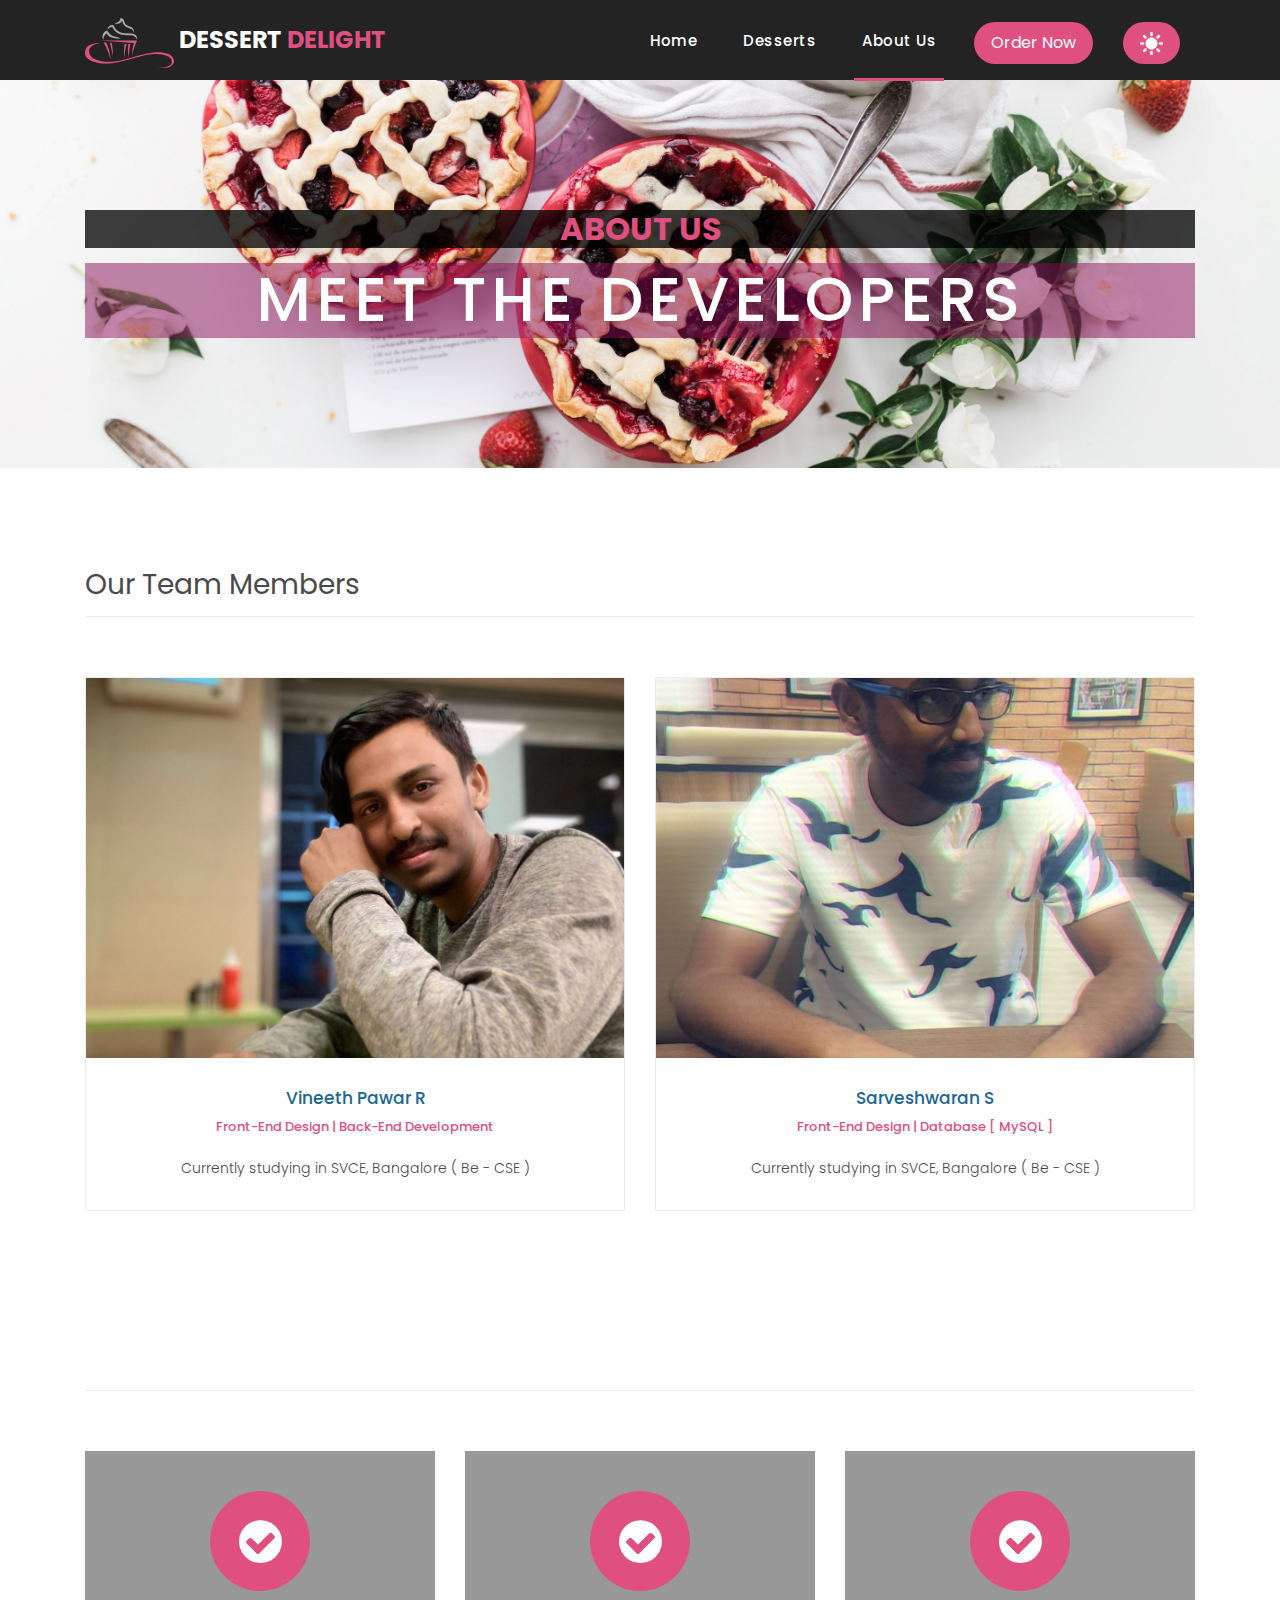
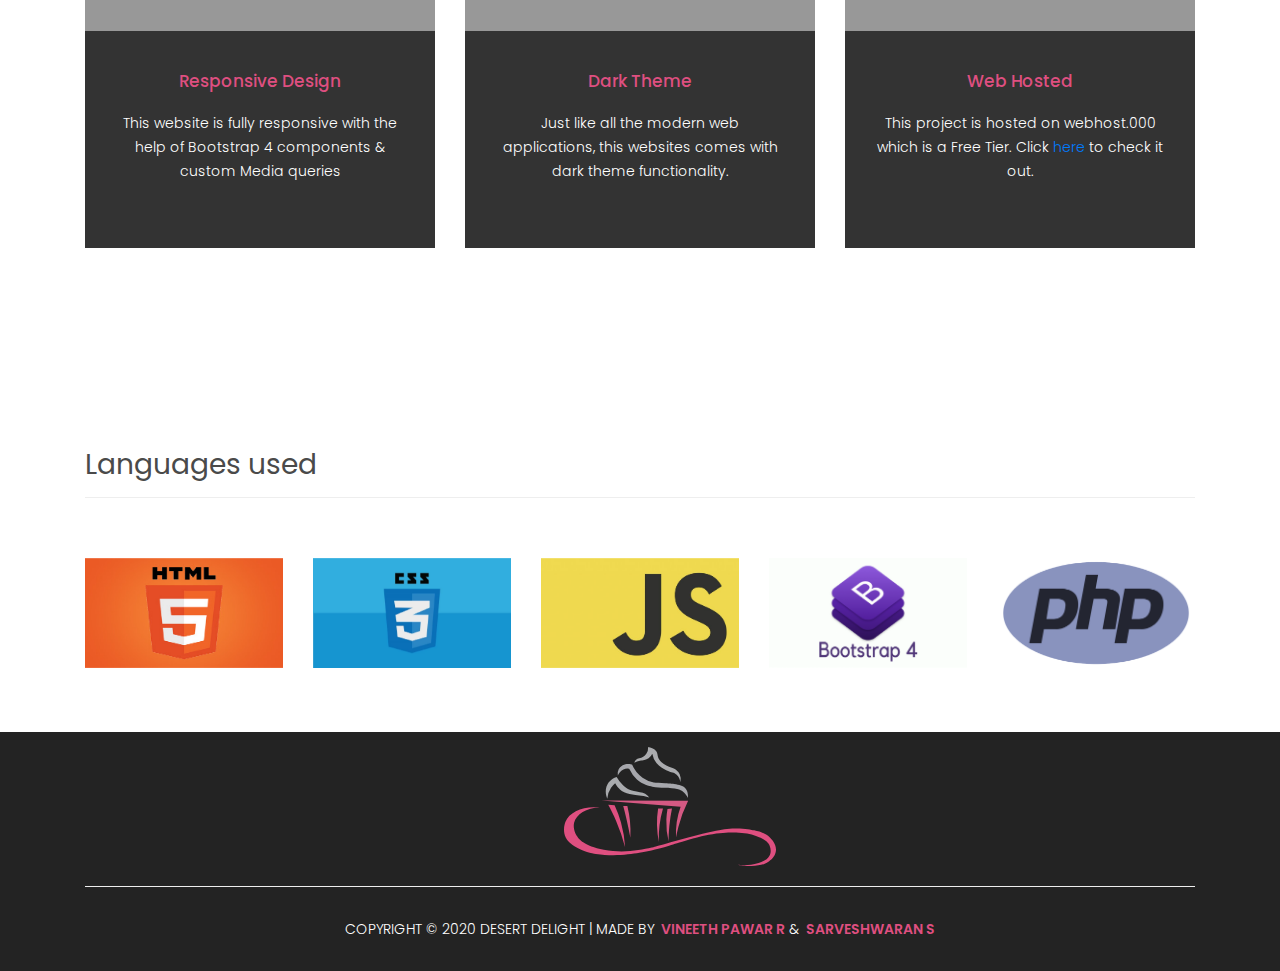
==== commit a9f38df4: "updating About section" ====
--- a/Dessert Delight/about.html
+++ b/Dessert Delight/about.html
@@ -102,7 +102,7 @@
           <div class="team-member">
             <div class="thumb-container">
 
-              <img src="assets/images/vin.jfif" style="width:100%;height:380px;object-fit: cover;" alt="">
+              <img src="assets/images/vineeth.jpg" style="width:100%;height:380px;object-fit: cover;" alt="">
 
               <div class="hover-effect">
                 <div class="hover-content">
@@ -120,7 +120,7 @@
               <a href="https://www.linkedin.com/in/vineethpawar/" target="_blank">
                 <h4>Vineeth Pawar R</h4>
               </a>
-              <span>Front-End Developer | Illustrator | PHP Developer </span>
+              <span>Front-End Design |  Back-End Development </span>
               <p class="pc">Currently studying in SVCE, Bangalore ( Be - CSE )</p>
             </div>
           </div>
@@ -142,7 +142,7 @@
             </div>
             <div class="down-content">
               <h4>Sarveshwaran S</h4>
-              <span>Web Developer | Database Developer [Google Cloud / Azure ]</span>
+              <span>Front-End Design | Database [ MySQL ]</span>
               <p class="pc">Currently studying in SVCE, Bangalore ( Be - CSE )</p>
             </div>
           </div>
